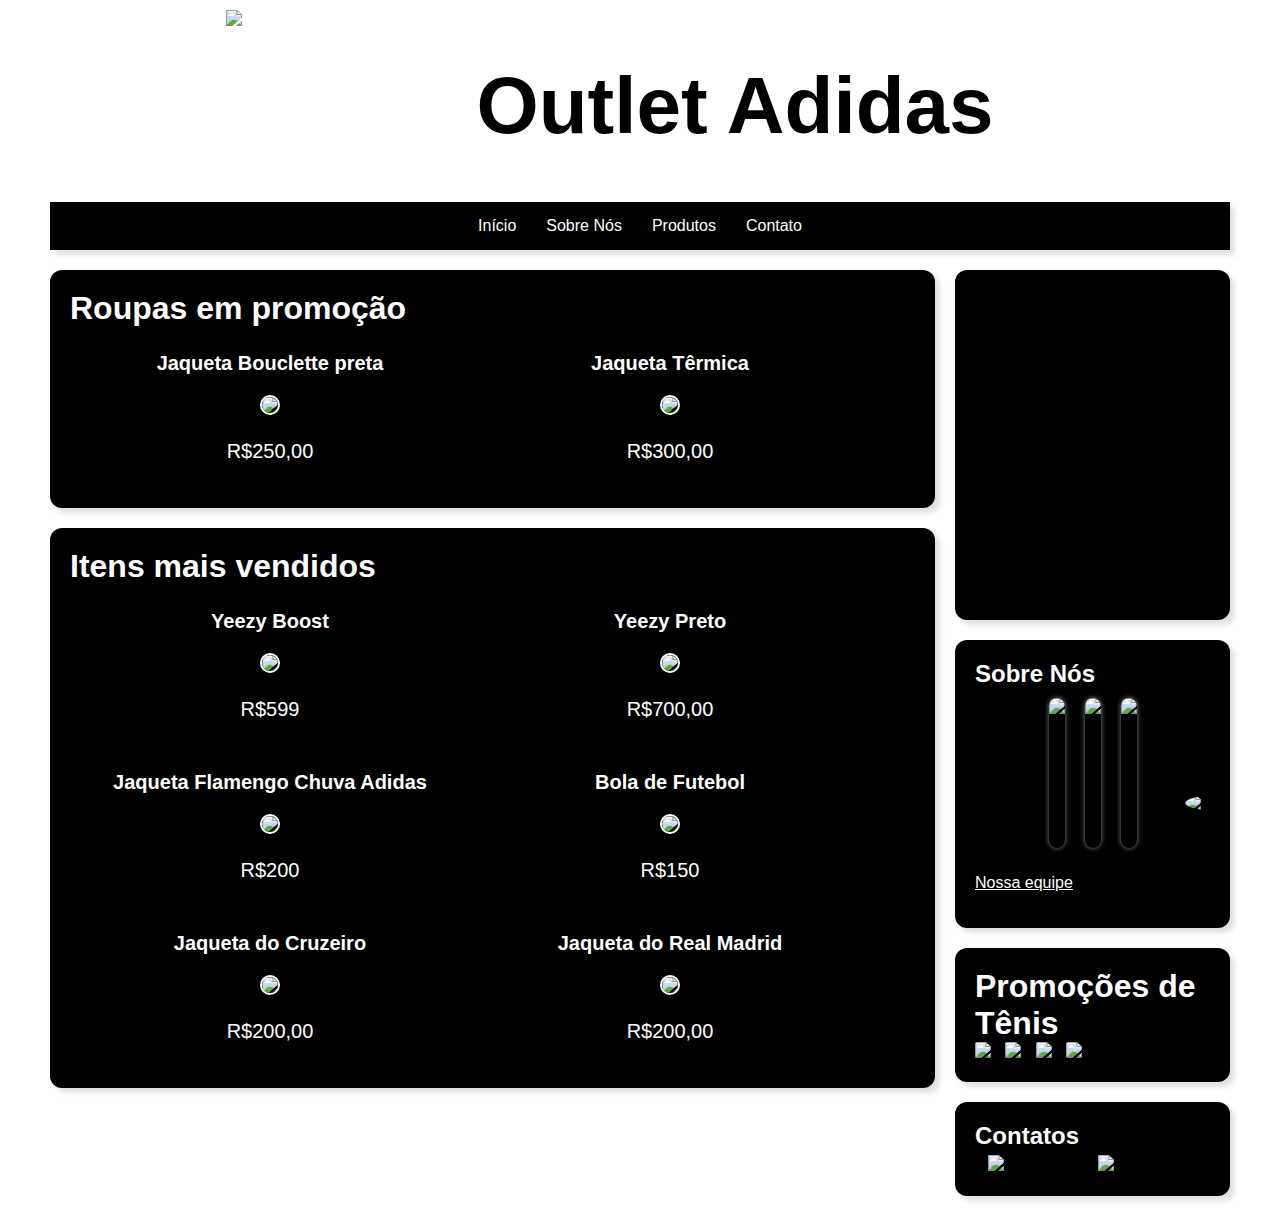
==== index.html @ 4b75940a "aaa" ====
<!DOCTYPE html>
<html>

<head>
  <meta charset="utf-8">
  <meta name="viewport" content="width=device-width  , initial-scale= 1.0">
  <title>Outlet adidas</title>
  <link href="style.css" rel="stylesheet" type="text/css" />


</head>
<body>
    <header>
        <div id="logo">
            <img id="logo" src="../imagens/adidas_logo.jpg" width="200">
            <h2 class="simbolo">Outlet Adidas</h2>
        </div>
        <div class="menu">
            <a href="index.html">Início</a>
            <a target ="_blank" href="sobre.html">Sobre Nós</a>
            <a target ="_blank" href="produtos.html">Produtos</a>
            <a target ="_blank" href="contato.html">Contato</a>
        </div>
    </header>
    <main>
        <div class="coluna_esquerda">
            <div class="card">
                <h1>Roupas em promoção</h1>
                <div class="grid">
                    <div class="promocao">
                        <p class="titulo_roupa">Jaqueta Bouclette preta</p>
                        <img src="../imagens/jaquetas_adidas_02.jpg">
                        <p class="valor">R$250,00</p>
                    </div>
                    <div class="promocao">
                        <p class="titulo_roupa">Jaqueta Têrmica</p>
                        <img src="../imagens/jaqueta_adidas_termica.jpg">
                        <p class="valor">R$300,00</p>
                    </div>
                    <div class="promocao ">
                        <p class="titulo_roupa">Jaqueta Sport</p>
                        <img src="../imagens/jaqueta-adidas-sport.jpg">
                        <p class="valor">R$200,00</p>
                    </div>
                </div>
            </div>
            <div class="card">
                <div>
                    <h1>Itens mais vendidos</h1>
                    <div class="grid">
                        <div class="promocao">
                            <p class="titulo_roupa">Yeezy Boost</p>
                            <img src="../imagens/yeezy_01.jpg">
                            <p class="valor">R$599</p>
                        </div>
                        <div class="promocao">
                            <p class="titulo_roupa">Yeezy Preto</p>
                            <img src="../imagens/yeezy_boost_preto.jpg">
                            <p class="valor">R$700,00</p>
                        </div>
                        <div class="promocao">
                            <p class="titulo_roupa">Yeezy Zebra</p>
                            <img src="../imagens/yeezy_zebra.png">
                            <p class="valor">R$1,900</p>
                        </div>
                        <div class="promocao">
                            <p class="titulo_roupa">Jaqueta Flamengo Chuva Adidas</p>
                            <img src="../imagens/jaquet_flamengo.webp">
                            <p class="valor">R$200</p>
                        </div>
                        <div class="promocao">
                            <p class="titulo_roupa">Bola de Futebol</p>
                            <img src="../imagens/bola_de_futebol.jpg">
                            <p class="valor">R$150</p>
                        </div>
                        <div class="promocao">
                            <p class="titulo_roupa">Tenis preto</p>
                            <img src="../imagens/tenis_05.webp">
                            <p class="valor">R$250</p>
                        </div>
                        <div class="promocao">
                            <p class="titulo_roupa">Jaqueta do Cruzeiro</p>
                            <img src="../imagens/jaqueta_cruzeiro.webp">
                            <p class="valor">R$200,00</p>
                        </div>
                        <div class="promocao">
                            <p class="titulo_roupa">Jaqueta do Real Madrid</p>
                            <img src="../imagens/jaqueta_adidas_real_madrid.webp">
                            <p class="valor">R$200,00</p>
                        </div>
                        <div class="promocao">
                            <p class="titulo_roupa">Jaqueta do São Paulo</p>
                            <img src="../imagens/jaqueta_saopaulo.webp">
                            <p class="valor">R$200,00</p>
                        </div>
                    </div>
                </div>
            </div>
        </div>
        <div class="coluna_direita">
           <div class="card" id="banner">
               <h1 id="camisa_promocao_1">Camisa de time em promoção</h1>
               <h2 id="camisa_promocao_2">R$80,00</h2>
           </div> 
           <div class="card">
                <h2>Sobre Nós</h2>
                <div class="sobre_itens">
                    <img class="sobreImg" src="../imagens/sorbe_nós.jpg">
                    <img class="sobreImg" src="../imagens/sobre_nos_02.jpg">
                    <img class="sobreImg" src="../imagens/sobre_nos_03.jpg">
                </div>
                <p class="sobre_texto">
                    <a href="sobre.html">Nossa equipe</a>
                </p>
            </div> 
            <div class="card">
                <div class="convenios">
                    <h1>Promoções de Tênis</h1>
                   <img src="../imagens/tenis_01.webp">
                   <img src="../imagens/tenis_02.webp">
                   <img src="../imagens/tenis_03.webp">
                   <img src="../imagens/tenis_04.webp">
                </div>
            </div>
            <div class="card lastCard">
                <h2>Contatos</h2>
                <div class="social">
                    <img src="../imagens/logo_instagram.png" width="100">
                    <img src="../imagens/logo_gmail.png" width="100">                  
                </div>
            </div>    
    </main>
    <div id="entrega">
        <a href="https://api.whatsapp.com?send?phone=111111111&text=Oi, gostaria de comprar um de seus produtos">
            <img src="../imagens/telefone_2.0.png">
            <div id="telefone">
                <p>(11) 11111-1111</p>
                <p>Telefone da loja</p>
            </div>
        </a>
    </div>
</body>
</html>
---- style.css ----
*{
    box-sizing: border-box;
}
.simbolo{
    color:black;
    margin:50px;
}
body{
    background-color: white;
    color: white;
    font-family: Robooto, Helvetica, sans-serif;
    margin: 0;
    padding: 10px 50px 50px 50px;
}
h1,h2{
    margin:0;
}
header h2{
    font-size: 5rem;
    user-select: none;
}
#logo{
    display: flex;
    justify-content: center;
    padding-right: 10px;
    pointer-events: none;
}
.menu{
    background-color: black;
    display:flex;
    justify-content: center;
    box-shadow: 5px 5px 5px rgb(0,0,0,0.12);
}
.menu a{
    display:block;
    text-align: center;
    padding: 15px;
    color: white;
    text-decoration: none;
    transition: background-color 0.3s;
}
.menu a:hover{
    background-color: aliceblue;
    color:black;
}
.coluna_esquerda{
    float:left;
    width: 75%;
}
.coluna_direita{
    float:left;
    width:25%;
    padding-left: 20px;
}
.card{
    background-color: black;
    padding: 20px;
    margin-top: 20px;
    margin-bottom: 20px;
    border-radius: 12px;
    box-shadow: 5px 5px 5px rgb(0,0,0,0.12);
}
.lastcard{
    margin-bottom: 120px;
}
#banner{
    height: 350px;
    background-image: url('../imagens/camisa_juventus_.jpg');
    color:black;
    font-size: 1vw;
    position: relative;
    text-shadow: 2px 2px 2px rgb(0,0,0,0.12);
    transition: box-shadow 0.5s;
}
#banner:hover{
    box-shadow: 5px 5px 5px black;
}
#camisa_promocao_2{
    position: absolute;
    bottom:20px;
    right: 20px;
}
.sobreImg{
    height: 150px;
    border-radius: 20px;
    margin:10px;
    box-shadow: 0px 0px 5px #888;
    cursor:pointer;
    transition: box-shadow 0.5s;
}
.sobreImg:hover{
    box-shadow: 5px 5px 10px #888;
}
.sobre_itens{
    display: flex;
    flex-wrap:wrap;
    justify-content:center;
}
.sobre_texto a{
    color:white;
}
.convenios img{
    height:150px;
    border-radius: 10%;
    margin-right: 10px;
}
.social{
    display: flex;
    flex-wrap: wrap;
    justify-content: center;
}
.social img{
    margin: 5px;
    cursor:pointer;
    transition: opacity 0.3;
}
.social img:hover{
    opacity: 0.5;
}
.promocao img{
    height: 150px;
    border-radius: 50%;
    border: 2px solid white;
}
.promocao {
    text-align: center;
    margin: 5px;
    cursor:pointer;
    border-radius:5px;
    transition: box-shadow 0.5s;
    font-size: 20px;
}
.promocao p{
    margin: 20px;
}
.titulo_roupa{
    font-weight: bold;
}
.promocao:hover{
    box-shadow:5px 10px 15px #888;
}
.grid{
    display: grid;
    grid-template-columns: repeat(3,400px);
}
#entrega{
    position:fixed;
    bottom:5px;
    right:10px;
    height: 100px;
    width:300px;
}
#entrega img{
    position: absolute;
    right:10px;
    width:75px;
    border-radius: 50%;
}
#telefone{
    position: absolute;
    height:60px;
    background-color: black;
    color:white;
    margin-top:10px;
    padding: 10px;
    left: 16px;
    border-radius:16px;
    opacity: 0;
    transition: opacity 0.3s;
}
#entrega img:hover + #telefone{
    opacity: 1;
}
#telefone p{
    margin:0;
}
@media screen and (max-width: 800px){

    .coluna_esquerda{
        width:100%
    }
    .coluna_direita{
        width:100px;
    }
    header h2{
    font-size: 5rem;
    user-select: none;
    }
    .simbolo{
    width: 75px;
    }
    #banner{
        font-size: 4vw;
    }
    .promocao{
        font-size: 3vw;
    }
    body{
    padding: 5px 25px 25px 25px;
    }
    @media screen and(max-width:450px) {
    .menu{
        display: block;
        width: 100px;
    }
    }
}
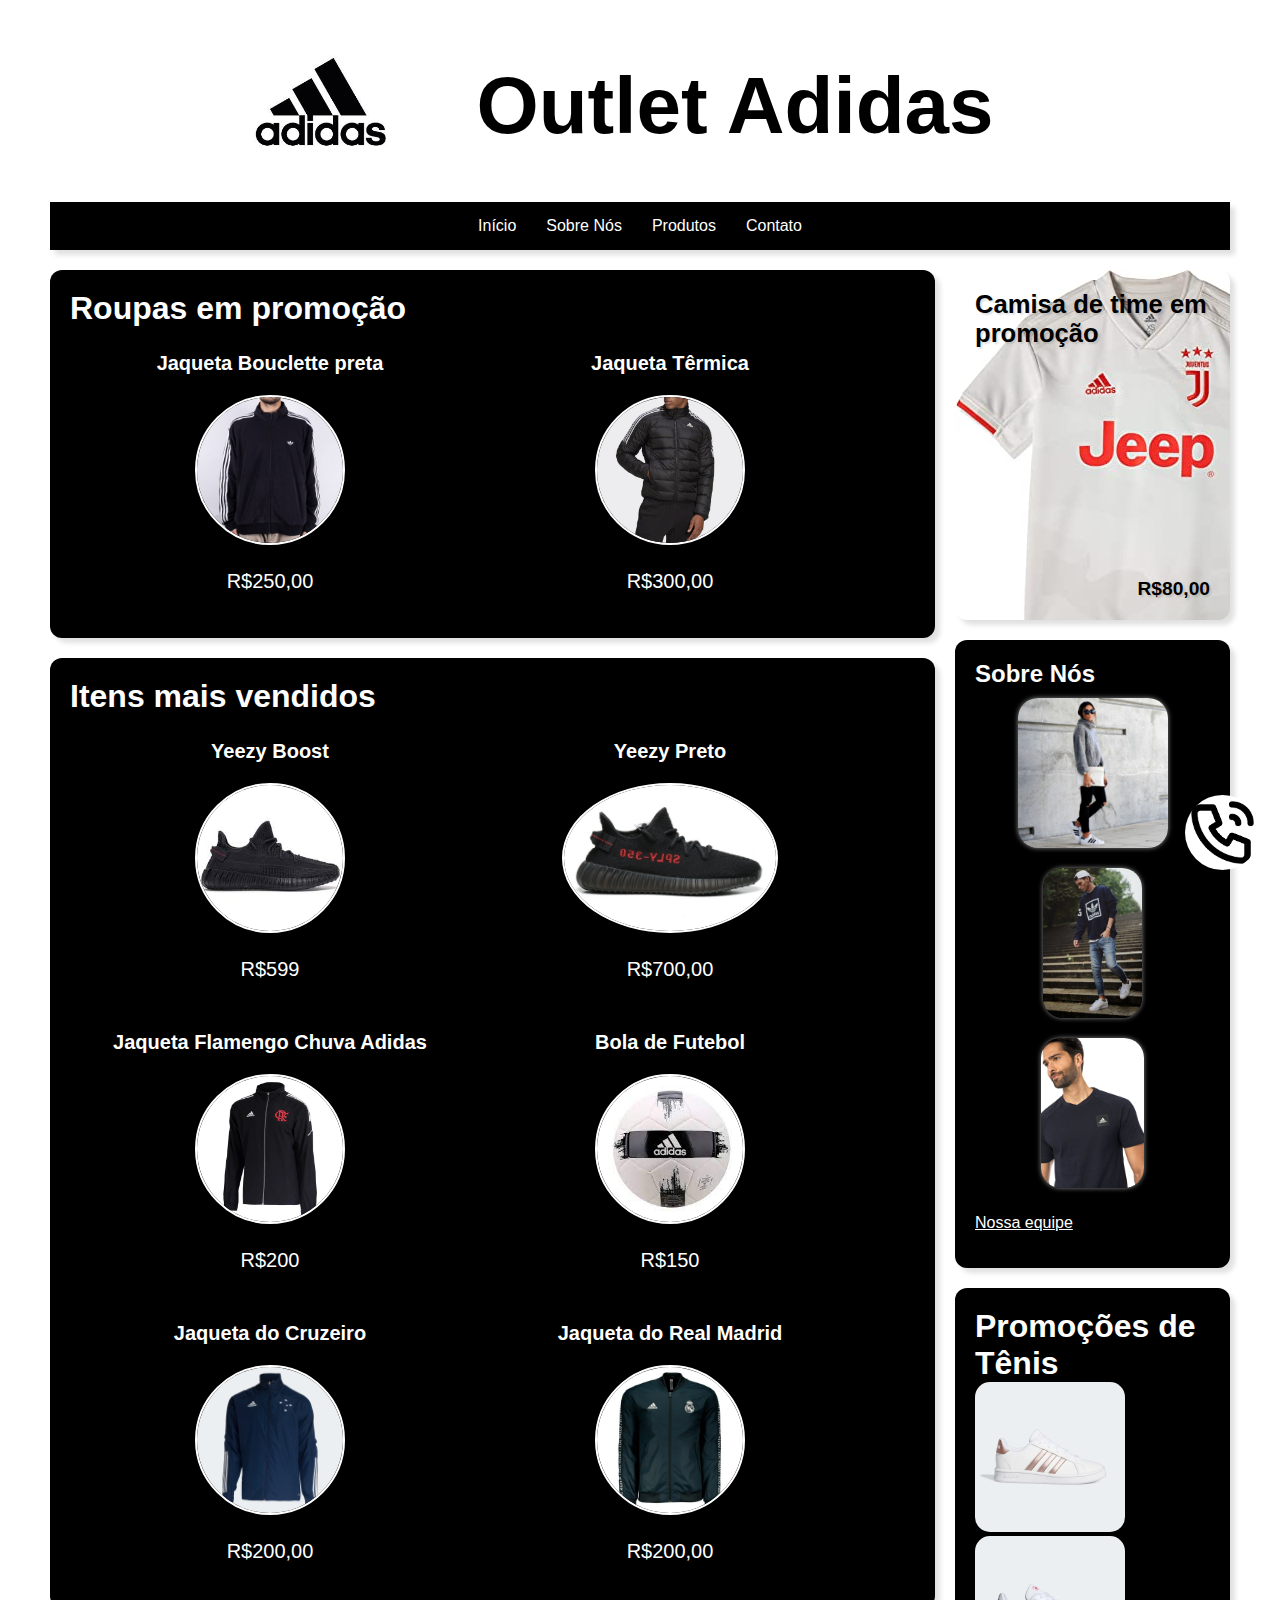
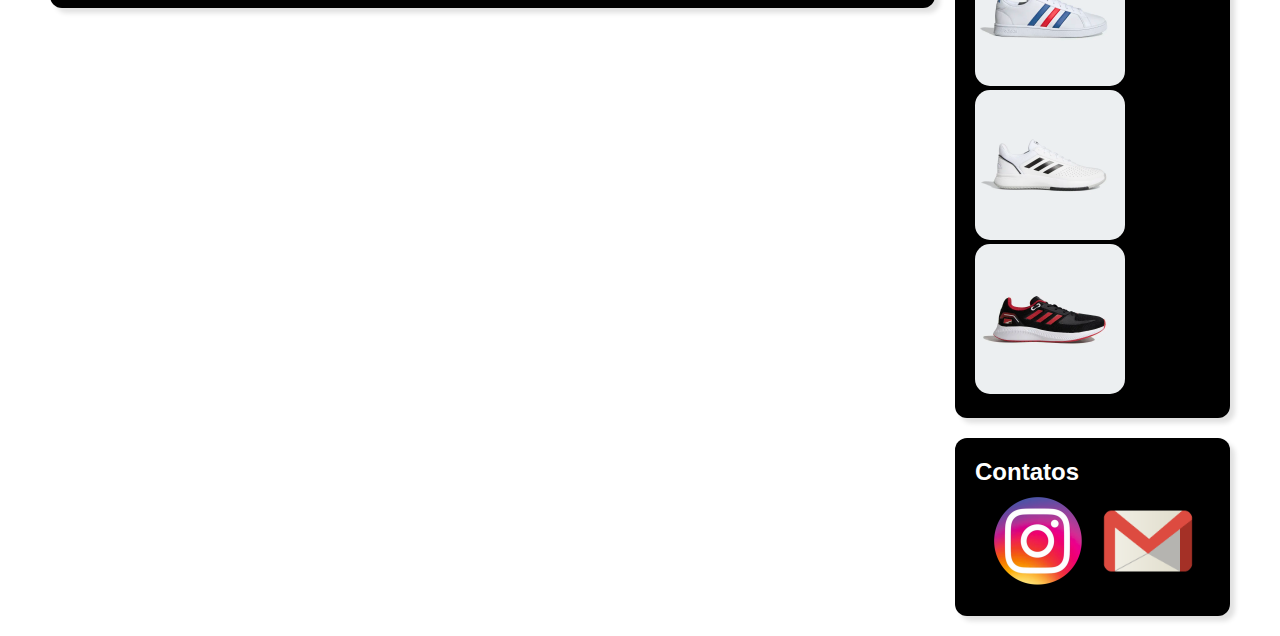
==== commit 7455efb1: "organização de pastas" ====
--- a/index.html
+++ b/index.html
@@ -12,7 +12,7 @@
 <body>
     <header>
         <div id="logo">
-            <img id="logo" src="../imagens/adidas_logo.jpg" width="200">
+            <img id="logo" src="imagens/adidas_logo.jpg" width="200">
             <h2 class="simbolo">Outlet Adidas</h2>
         </div>
         <div class="menu">
@@ -29,17 +29,17 @@
                 <div class="grid">
                     <div class="promocao">
                         <p class="titulo_roupa">Jaqueta Bouclette preta</p>
-                        <img src="../imagens/jaquetas_adidas_02.jpg">
+                        <img src="imagens/jaquetas_adidas_02.jpg">
                         <p class="valor">R$250,00</p>
                     </div>
                     <div class="promocao">
                         <p class="titulo_roupa">Jaqueta Têrmica</p>
-                        <img src="../imagens/jaqueta_adidas_termica.jpg">
+                        <img src="imagens/jaqueta_adidas_termica.jpg">
                         <p class="valor">R$300,00</p>
                     </div>
                     <div class="promocao ">
                         <p class="titulo_roupa">Jaqueta Sport</p>
-                        <img src="../imagens/jaqueta-adidas-sport.jpg">
+                        <img src="imagens/jaqueta-adidas-sport.jpg">
                         <p class="valor">R$200,00</p>
                     </div>
                 </div>
@@ -50,47 +50,47 @@
                     <div class="grid">
                         <div class="promocao">
                             <p class="titulo_roupa">Yeezy Boost</p>
-                            <img src="../imagens/yeezy_01.jpg">
+                            <img src="imagens/yeezy_01.jpg">
                             <p class="valor">R$599</p>
                         </div>
                         <div class="promocao">
                             <p class="titulo_roupa">Yeezy Preto</p>
-                            <img src="../imagens/yeezy_boost_preto.jpg">
+                            <img src="imagens/yeezy_boost_preto.jpg">
                             <p class="valor">R$700,00</p>
                         </div>
                         <div class="promocao">
                             <p class="titulo_roupa">Yeezy Zebra</p>
-                            <img src="../imagens/yeezy_zebra.png">
+                            <img src="imagens/yeezy_zebra.png">
                             <p class="valor">R$1,900</p>
                         </div>
                         <div class="promocao">
                             <p class="titulo_roupa">Jaqueta Flamengo Chuva Adidas</p>
-                            <img src="../imagens/jaquet_flamengo.webp">
+                            <img src="imagens/jaquet_flamengo.webp">
                             <p class="valor">R$200</p>
                         </div>
                         <div class="promocao">
                             <p class="titulo_roupa">Bola de Futebol</p>
-                            <img src="../imagens/bola_de_futebol.jpg">
+                            <img src="imagens/bola_de_futebol.jpg">
                             <p class="valor">R$150</p>
                         </div>
                         <div class="promocao">
                             <p class="titulo_roupa">Tenis preto</p>
-                            <img src="../imagens/tenis_05.webp">
+                            <img src="imagens/tenis_05.webp">
                             <p class="valor">R$250</p>
                         </div>
                         <div class="promocao">
                             <p class="titulo_roupa">Jaqueta do Cruzeiro</p>
-                            <img src="../imagens/jaqueta_cruzeiro.webp">
+                            <img src="imagens/jaqueta_cruzeiro.webp">
                             <p class="valor">R$200,00</p>
                         </div>
                         <div class="promocao">
                             <p class="titulo_roupa">Jaqueta do Real Madrid</p>
-                            <img src="../imagens/jaqueta_adidas_real_madrid.webp">
+                            <img src="imagens/jaqueta_adidas_real_madrid.webp">
                             <p class="valor">R$200,00</p>
                         </div>
                         <div class="promocao">
                             <p class="titulo_roupa">Jaqueta do São Paulo</p>
-                            <img src="../imagens/jaqueta_saopaulo.webp">
+                            <img src="imagens/jaqueta_saopaulo.webp">
                             <p class="valor">R$200,00</p>
                         </div>
                     </div>
@@ -105,9 +105,9 @@
            <div class="card">
                 <h2>Sobre Nós</h2>
                 <div class="sobre_itens">
-                    <img class="sobreImg" src="../imagens/sorbe_nós.jpg">
-                    <img class="sobreImg" src="../imagens/sobre_nos_02.jpg">
-                    <img class="sobreImg" src="../imagens/sobre_nos_03.jpg">
+                    <img class="sobreImg" src="imagens/sorbe_nós.jpg">
+                    <img class="sobreImg" src="imagens/sobre_nos_02.jpg">
+                    <img class="sobreImg" src="imagens/sobre_nos_03.jpg">
                 </div>
                 <p class="sobre_texto">
                     <a href="sobre.html">Nossa equipe</a>
@@ -116,23 +116,23 @@
             <div class="card">
                 <div class="convenios">
                     <h1>Promoções de Tênis</h1>
-                   <img src="../imagens/tenis_01.webp">
-                   <img src="../imagens/tenis_02.webp">
-                   <img src="../imagens/tenis_03.webp">
-                   <img src="../imagens/tenis_04.webp">
+                   <img src="imagens/tenis_01.webp">
+                   <img src="imagens/tenis_02.webp">
+                   <img src="imagens/tenis_03.webp">
+                   <img src="imagens/tenis_04.webp">
                 </div>
             </div>
             <div class="card lastCard">
                 <h2>Contatos</h2>
                 <div class="social">
-                    <img src="../imagens/logo_instagram.png" width="100">
-                    <img src="../imagens/logo_gmail.png" width="100">                  
+                    <img src="imagens/logo_instagram.png" width="100">
+                    <img src="imagens/logo_gmail.png" width="100">                  
                 </div>
             </div>    
     </main>
     <div id="entrega">
         <a href="https://api.whatsapp.com?send?phone=111111111&text=Oi, gostaria de comprar um de seus produtos">
-            <img src="../imagens/telefone_2.0.png">
+            <img src="imagens/telefone_2.0.png">
             <div id="telefone">
                 <p>(11) 11111-1111</p>
                 <p>Telefone da loja</p>
